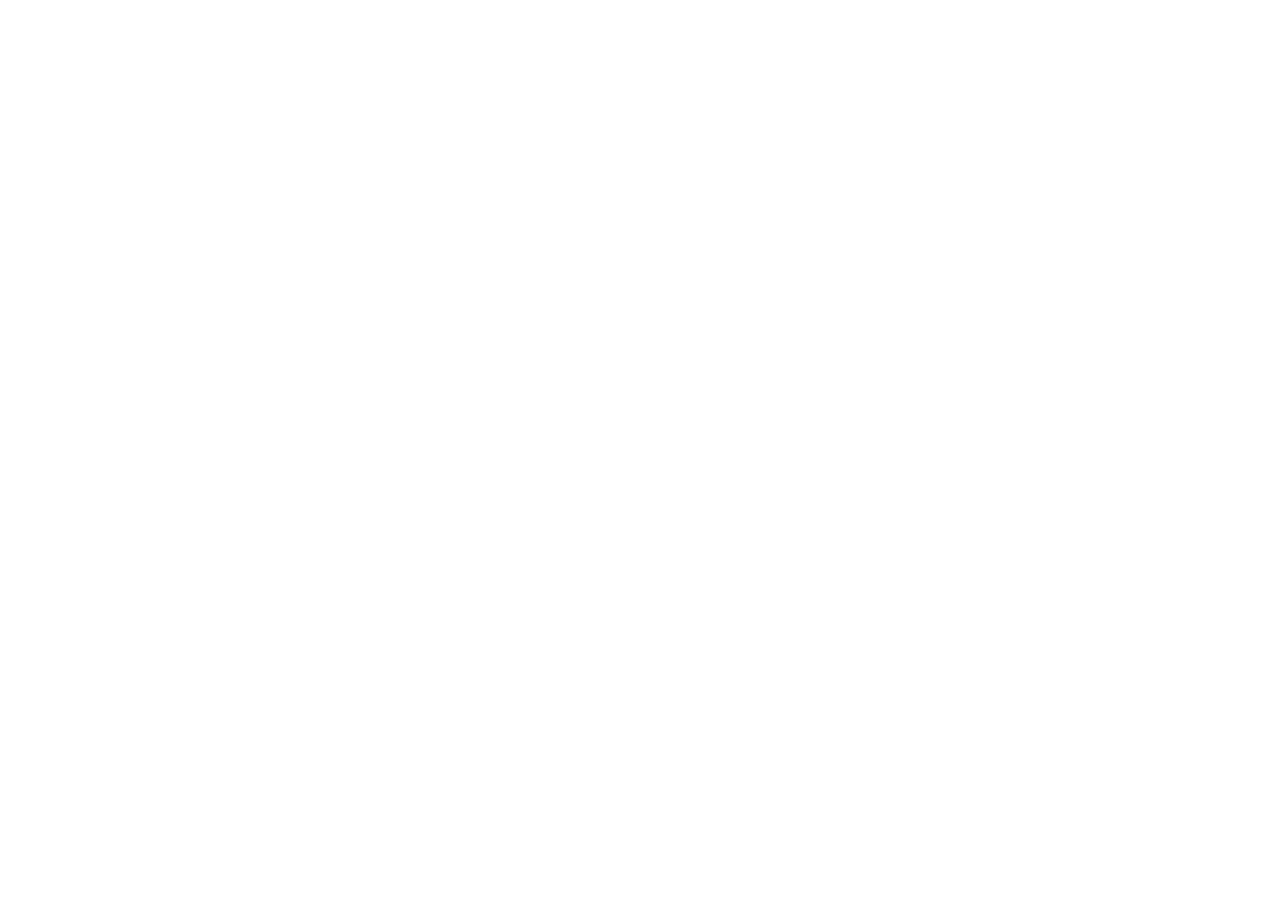
==== frontend/changelog-component/index.html @ cae90c6f "feat(changelog-component): adiciona estrutura inicial" ====
<!DOCTYPE html>
<html lang="pt-BR">
<head>
    <meta charset="utf-8">
    <meta name="viewport" content="width=device-width, initial-scale=1">
    <title>Changelog Component | fernando-churros</title>

    <!-- SEO -->
    <meta name="description" content="Projeto baseado no exercicios do site roadmap.sh">
    <meta name="author" content="fernando-churros">

    <!-- Estilos CSS -->
    <link rel="stylesheet" type="text/css" href="css/reset.css">
</head>
<body>

</body>
</html>
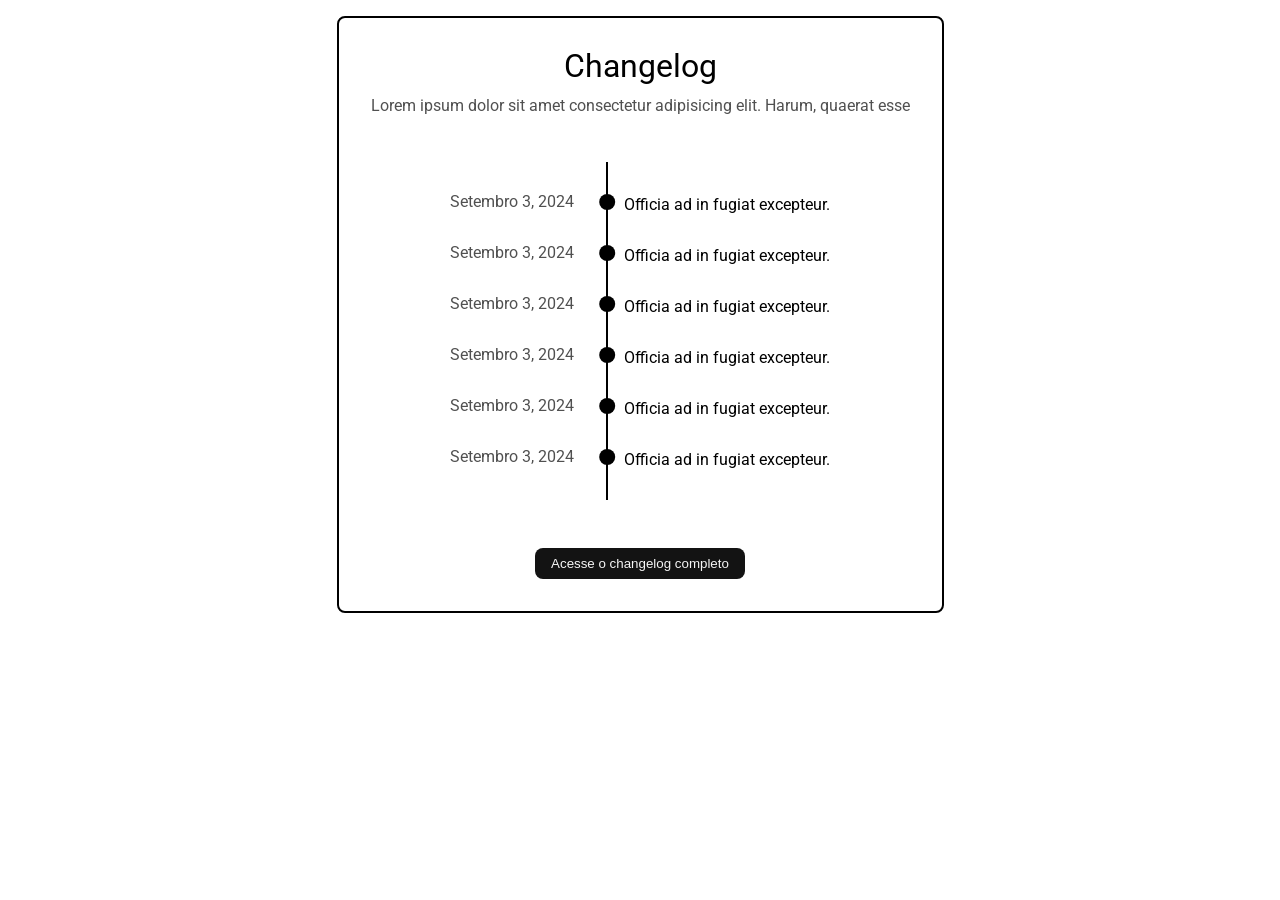
==== commit 3084c1bc: "feat(changelog-component): estruturar e estilizar componente de changelog - Cria estrutura HTML com " ====
--- a/frontend/changelog-component/index.html
+++ b/frontend/changelog-component/index.html
@@ -9,10 +9,51 @@
     <meta name="description" content="Projeto baseado no exercicios do site roadmap.sh">
     <meta name="author" content="fernando-churros">
 
+    <!-- Google Fonts Preconnect -->
+    <link rel="preconnect" href="https://fonts.googleapis.com">
+    <link rel="preconnect" href="https://fonts.gstatic.com" crossorigin>
+    <link href="https://fonts.googleapis.com/css2?family=Roboto:ital,wght@0,100..900;1,100..900&display=swap" rel="stylesheet">
+
     <!-- Estilos CSS -->
-    <link rel="stylesheet" type="text/css" href="css/reset.css">
+    <link rel="stylesheet" href="css/reset.css">
+    <link rel="stylesheet" href="css/root.css">
+    <link rel="stylesheet" href="css/main.css">
 </head>
 <body>
+    <main class="main">
+        <section class="changelog">
+            <h1>Changelog</h1>
+            <p class="grey">Lorem ipsum dolor sit amet consectetur adipisicing elit. Harum, quaerat esse</p>
 
+            <ul class="changelog_list">
+                <li>
+                    <span class="grey changelog_list_span">Setembro 3, 2024</span>
+                    <p>Officia ad in fugiat excepteur.</p>                  
+                </li>
+                <li>
+                    <span class="grey changelog_list_span">Setembro 3, 2024</span>
+                    <p>Officia ad in fugiat excepteur.</p>                  
+                </li>
+                <li>
+                    <span class="grey changelog_list_span">Setembro 3, 2024</span>
+                    <p>Officia ad in fugiat excepteur.</p>                  
+                </li>
+                <li>
+                    <span class="grey changelog_list_span">Setembro 3, 2024</span>
+                    <p>Officia ad in fugiat excepteur.</p>                  
+                </li>
+                <li>
+                    <span class="grey changelog_list_span">Setembro 3, 2024</span>
+                    <p>Officia ad in fugiat excepteur.</p>                  
+                </li>
+                <li>
+                    <span class="grey changelog_list_span">Setembro 3, 2024</span>
+                    <p>Officia ad in fugiat excepteur.</p>                  
+                </li>
+            </ul>
+
+            <button type="button">Acesse o changelog completo</button>
+        </section>
+    </main>
 </body>
 </html>
--- a/frontend/changelog-component/css/root.css
+++ b/frontend/changelog-component/css/root.css
@@ -0,0 +1,4 @@
+:root {
+    font-family: 'Roboto', sans-serif;
+    font-size: 16px;
+}
--- a/frontend/changelog-component/css/main.css
+++ b/frontend/changelog-component/css/main.css
@@ -0,0 +1,68 @@
+.main {
+    width: 100vw;
+}
+.changelog {
+    display: flex;
+    flex-direction: column;
+    row-gap: 1rem;
+    align-items: center;
+    border: 2px solid #000;
+    border-radius: 0.5rem;
+    margin: 1rem auto;
+    padding: 2rem;
+    width: max-content;
+}
+
+.changelog > h1 {
+    font-size: 2rem;
+}
+
+.changelog .grey {
+    color: #505050;
+}
+
+.changelog_list {
+    padding: 2rem 0;
+}
+
+.changelog_list > li {
+    display: flex;
+}
+
+.changelog_list_span {
+    padding-top: 2rem;
+    margin-right: 2rem;
+}
+
+.changelog_list p {
+    padding-top: 2rem;
+    border-left: 2px solid #000;
+}
+
+.changelog_list > li:last-child > p {
+    padding-bottom: 2rem;
+}
+
+.changelog_list p::before {
+    content: '';
+    display: inline-block;
+    width: 1rem;
+    height: 1rem;
+    background-color: #000;
+    border-radius: 50%;
+    position: relative;
+    transform: translateX(-55%);
+}
+
+.changelog > button {
+    padding: 0.5rem 1rem;
+    color: #f5f5f5;
+    background-color: #131313;
+    border: none;
+    border-radius: 0.5rem;
+}
+
+.changelog > button:hover {
+    cursor: pointer;
+    transform: scale(1.05);
+}
